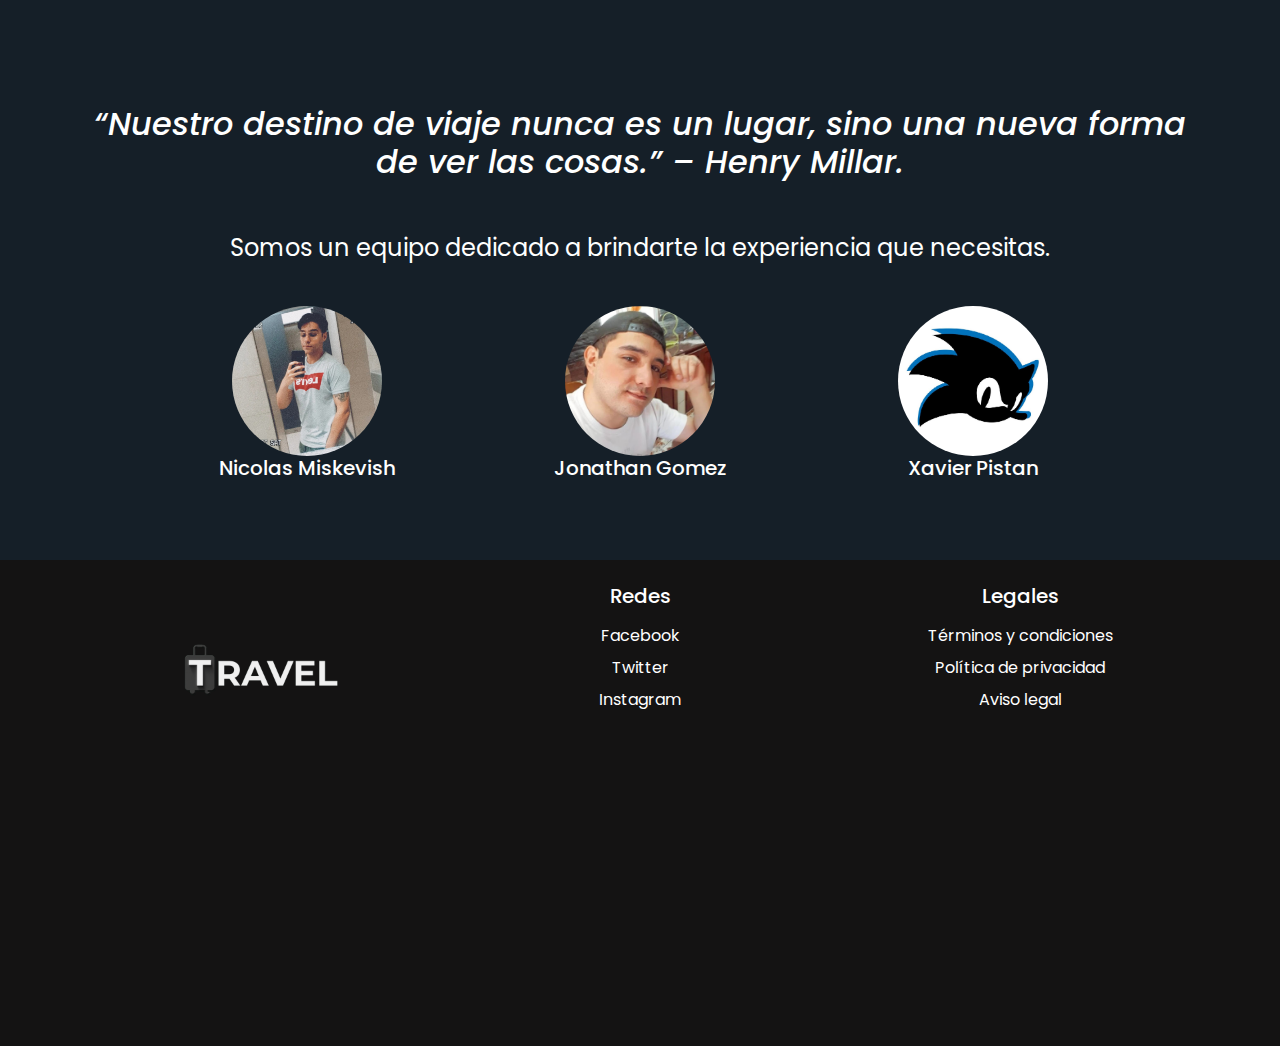
==== paginas/about.html @ 8602bd71 "se añadio el sobre nosotros" ====
<!DOCTYPE html>
<html lang="es_AR">
  <head>
    <meta charset="UTF-8" />
    <meta name="viewport" content="width=device-width, initial-scale=1.0" />
    <meta
      name="Author"
      content="Nicolas Jose Miskevish Jonathan Isaias Gomez Xavier Pistan"
    />
    <meta name="keywords" content="Viajes travels internacionales nacionales" />
    <meta name="description" content="Pagina de viajes" />
    <link
      rel="shortcut icon"
      href="./img/Logo-Favicon-sin-fondo.png"
      type="image/x-icon"
    />
    <title>Travel</title>
    <!-- CSS y CDN-->
    <link
      href="https://cdn.jsdelivr.net/npm/bootstrap@5.3.3/dist/css/bootstrap.min.css"
      rel="stylesheet"
      integrity="sha384-QWTKZyjpPEjISv5WaRU9OFeRpok6YctnYmDr5pNlyT2bRjXh0JMhjY6hW+ALEwIH"
      crossorigin="anonymous"
    />
    <link rel="stylesheet" href="../Styles.css/Styles.css" />
    <!-- Fonst -->
    <link rel="preconnect" href="https://fonts.googleapis.com" />
    <link rel="preconnect" href="https://fonts.gstatic.com" crossorigin />
    <link
      href="https://fonts.googleapis.com/css2?family=Roboto:ital,wght@0,100;0,300;0,400;0,500;0,700;0,900;1,100;1,300;1,400;1,500;1,700;1,900&display=swap"
      rel="stylesheet"
    />
  </head>
  <body>
    <!-- Navbar -->
    <!--!!! NAVBAR Y MODAL DE SUBSCRIPCION AQUI (para nico) !!!-->

    <main>
      <div class="container">
      <h2 class="text-center my-5 fst-italic">“Nuestro destino de viaje nunca es un lugar, sino una nueva forma de ver las cosas.” – Henry Millar.</h2>
      <p class="fs-4 text-center">Somos un equipo dedicado a brindarte la experiencia que necesitas.</p>
      
      <div class="row justify-content-center gap-5">

        <div class="col-12 col-sm-4 col-md-3 my-4 ">
          <div class="about-us-img">
            <img src="../img/nicolas-foto.jpg" alt="Nicolas Miskevish" class="rounded-circle">
            <h5>Nicolas Miskevish</h5>
          </div>     
        </div>

        <div class="col-12 col-sm-4 col-md-3 my-4">
          <div class="about-us-img">
            <img src="../img/jonathan-foto.png" alt="Jonathan Gomez" class="rounded-circle">
            <h5>Jonathan Gomez</h5>
          </div>
        </div>

        <div class="col-12 col-sm-4 col-md-3 my-4">         
          <div class="about-us-img">
            <img src="../img/xavier-avatar.jpg" alt="Xavier Pistan" class="rounded-circle">
            <h5>Xavier Pistan</h5>
          </div>
        </div>
        
      </div>

      </div>
        </main>
        <footer class="py-4 mt-5">
          <div class="container">
            <div class="row gy-4 justify-content-evenly">
              <div class="col-12 col-md-6 col-lg-4 text-center">
                <a href="../index.html">
                  <img
                    src="../img/Logo-Navbar-sin-fondo.png"
                    alt="Logo"
                    class="img-footer"
                  />
                </a>
              </div>

          <div class="col-12 col-md-6 col-lg-4">
            <h5 class="text-white mb-3 text-center">Redes</h5>
            <div class="d-flex flex-column align-items-center gap-2">
              <a href="https://www.facebook.com" class="footer-link"
                >Facebook</a
              >
              <a href="https://www.twitter.com" class="footer-link">Twitter</a>
              <a href="https://www.instagram.com/" class="footer-link"
                >Instagram</a
              >
            </div>
          </div>

          <div class="col-12 col-md-6 col-lg-4 text-center">
            <h5 class="text-white mb-3">Legales</h5>
            <div
              class="d-flex flex-column align-items-center gap-2 text-center"
            >
              <a href="./error-404.html" class="footer-link"
                >Términos y condiciones</a
              >
              <a href="./error-404.html" class="footer-link"
                >Política de privacidad</a
              >
              <a href="./error-404.html" class="footer-link"
                >Aviso legal</a
              >
            </div>
          </div>
        </div>

            <div class="row mt-4 d-none d-lg-flex">
              <div class="col-12">
                <div class="mapa-container">
                  <iframe
                    src="https://www.google.com/maps/embed?pb=!1m18!1m12!1m3!1d3560.105916739557!2d-65.207167!3d-26.836583299999994!2m3!1f0!2f0!3f0!3m2!1i1024!2i768!4f13.1!3m3!1m2!1s0x94225d3ad7f30f1d%3A0xf8606cd659b8e3e4!2sRollingCode%20School!5e0!3m2!1ses-419!2sar!4v1734990661058!5m2!1ses-419!2sar"
                    allowfullscreen=""
                    loading="lazy"
                    referrerpolicy="no-referrer-when-downgrade"
                  ></iframe>
                </div>
              </div>
            </div>
          </div>
        </footer>
        <script
          src="https://cdn.jsdelivr.net/npm/bootstrap@5.3.3/dist/js/bootstrap.bundle.min.js"
          integrity="sha384-YvpcrYf0tY3lHB60NNkmXc5s9fDVZLESaAA55NDzOxhy9GkcIdslK1eN7N6jIeHz"
          crossorigin="anonymous"
        ></script>
      </body>
    </html>
  </body>
</html>
---- Styles.css/Styles.css ----
@import url("https://fonts.googleapis.com/css2?family=Poppins:wght@300;400;500;600;700;800,900&display=swap");

* {
  font-family: "Poppins", sans-serif;
  padding: 0;
  margin: 0;
  box-sizing: border-box;
}

body {
  background: #151f28;
  color: #fff;
  overflow-x: hidden;
  padding-top: 57px;
}

.btn-primary {
  background-color: #1e3a5f;
  border-color: #00d9ff;
}

.btn-primary:hover {
  background-color: #3e89e0;
  border-color: #004085;
}

.btn:before {
  background-color: #00d9ff;
  height: 150px;
  width: 200px;
  top: 100%;
  left: 100%;
  transition: all 0.7s;
}
/*navbar*/

.navbar {
  background-color: #141313;
  font-size: 20px;
}

.navbar-toggler-icon {
  background-image: url("data:image/svg+xml;charset=UTF8,%3Csvg xmlns='http://www.w3.org/2000/svg' viewBox='0 0 30 30'%3E%3Cpath stroke='rgba(255, 255, 255, 1)' stroke-width='2' d='M4 7h22M4 15h22M4 23h22'/%3E%3C/svg%3E");
}

.img-logo {
  width: 190px;
  transition: transform 0.3s ease;
}

.img-logo:hover {
  transform: scale(1.05);
}

.nav-link {
  color: white;
  text-decoration: none;
  transition: color 0.3s ease, transform 0.3s ease;
}

.nav-link:hover {
  color: #1abc9c;
  transform: scale(1.1);
}

@media (max-width: 900px) {
  body {
    padding-top: 70px;
  }
}

/*fin  de navbar*/

.tamanio-carrousel {
  div {
    img {
      height: 350px;
      object-fit: cover;
    }
  }
}

.card {
  background-color: #141313;
  border-color: #004085;
  display: flex;
  flex-direction: column;
  justify-content: center;
  text-align: center;
}

.nav-link {
  color: white;
}

.text-hidden {
  overflow: hidden;
  display: -webkit-box;
  -webkit-line-clamp: 3;
  -webkit-box-orient: vertical;
  transition: max-height 0.3s ease;
  max-height: 12em;
}

.paginacion {
  background-color: #141313;
  color: white;
  border: 1px solid #1a1a2e;
  &:hover {
    background-color: #004085;
    color: white;
  }
}

.paginacion.active {
  background-color: #004085;
  border-color: #004085;
  color: white;
}

footer {
  background-color: #141313;
}

.footer-link {
  color: white;
  text-decoration: none;
  transition: color 0.3s ease, transform 0.3s ease;
}

.footer-link:hover {
  color: #1abc9c;
  transform: scale(1.1);
}

.mapa-container {
  height: 250px;
  width: 100%;
  margin-bottom: -16px;
}

.mapa-container iframe {
  width: 100%;
  height: 100%;
  border: 0;
}

.img-footer {
  max-width: 180px;
  transition: transform 0.3s ease;
}

.img-footer:hover {
  transform: scale(1.05);
}
/*comienzo de pagina error-404*/
.error-404-container {
  min-height: 100vh;
  background-color: #151f28;
}

.error-404-image {
  max-width: 100%;
  height: auto;
}

.error-404-text {
  color: #ffffff;
}

.error-404-numero {
  font-size: 128px;
  font-weight: bold;
  color: #0984e3;
  text-shadow: 2px 2px 4px rgba(0, 0, 0, 0.1);
}

@media (max-width: 768px) {
  .error-numbero {
    font-size: 96px;
  }
}

.back-button {
  transition: transform 0.3s ease;
}

.back-button:hover {
  transform: translateY(-3px);
}

/*fin de pagina error-404 */

/* sobre nosotros */

.about-us-img {
  text-align: center;
}

.about-us-img img {
  height: 150px;
  width: 150px;
  object-fit: cover;
}
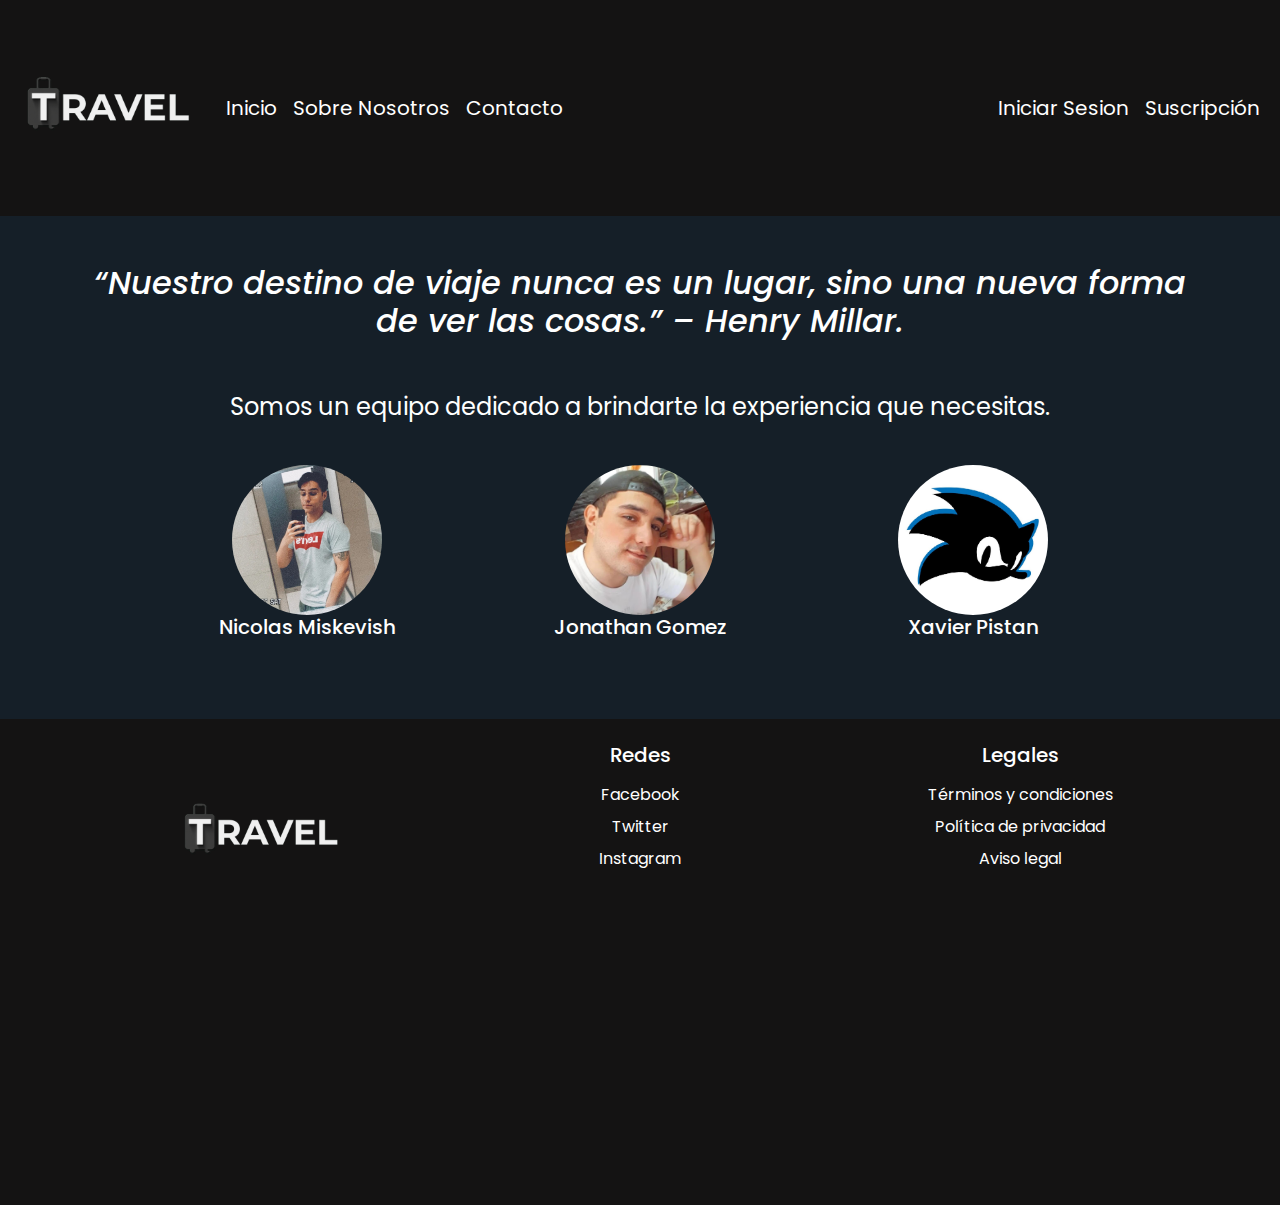
==== commit 51bbade3: "se cambio el navbar de fixed a stiky" ====
--- a/paginas/about.html
+++ b/paginas/about.html
@@ -11,7 +11,7 @@
     <meta name="description" content="Pagina de viajes" />
     <link
       rel="shortcut icon"
-      href="./img/Logo-Favicon-sin-fondo.png"
+      href="../img/Logo-Favicon-sin-fondo.png"
       type="image/x-icon"
     />
     <title>Travel</title>
@@ -33,8 +33,128 @@
   </head>
   <body>
     <!-- Navbar -->
-    <!--!!! NAVBAR Y MODAL DE SUBSCRIPCION AQUI (para nico) !!!-->
-
+    <nav class="navbar navbar-expand-lg">
+      <div class="container-fluid">
+        <a class="navbar-brand" href="../index.html">
+          <img
+            class="img-logo"
+            src="../img/Logo-Navbar-sin-fondo.png"
+            alt="Logo"
+          />
+        </a>
+        <button
+          class="navbar-toggler "
+          type="button"
+          data-bs-toggle="collapse"
+          data-bs-target="#navbarNav"
+          aria-controls="navbarNav"
+          aria-expanded="false"
+          aria-label="Toggle navigation"
+        >
+          <span class="navbar-toggler-icon"></span>
+        </button>
+        <div class="collapse navbar-collapse" id="navbarNav">
+          <ul class="navbar-nav me-auto mb-2 mb-lg-0">
+            <li class="nav-item">
+              <a class="nav-link" href="../index.html">Inicio</a>
+            </li>
+            <li class="nav-item">
+              <a class="nav-link" href="./about.html">Sobre Nosotros</a>
+            </li>
+            <li class="nav-item">
+              <a class="nav-link" href="./contact.html">Contacto</a>
+            </li>
+          </ul>
+          <ul class="navbar-nav">
+            <li class="nav-item">
+              <a class="nav-link" href="./inicio-sesion.html">Iniciar Sesion</a>
+            </li>
+            <li class="nav-item">
+              <a
+                class="nav-link"
+                href="#"
+                data-bs-toggle="modal"
+                data-bs-target="#subscribeModal"
+                >Suscripción</a
+              >
+            </li>
+          </ul>
+        </div>
+      </div>
+    </nav>
+      <!-- Modal de Suscripción -->
+    <div
+      class="modal fade"
+      id="subscribeModal"
+      tabindex="-1"
+      aria-labelledby="subscribeModalLabel"
+      aria-hidden="true"
+    >
+      <div class="modal-dialog">
+        <div class="modal-content">
+          <div class="modal-header">
+            <h5 class="modal-title text-dark" id="subscribeModalLabel">
+              Suscríbete a nuestro blog
+            </h5>
+            <button
+              type="button"
+              class="btn-close"
+              data-bs-dismiss="modal"
+              aria-label="Close"
+            ></button>
+          </div>
+          <div class="modal-body">
+            <form id="subscribeForm">
+              <div class="mb-3">
+                <label for="name" class="form-label">Nombre completo</label>
+                <input
+                  type="text"
+                  class="form-control"
+                  id="name"
+                  placeholder="Ingresa tu nombre completo"
+                  required
+                  maxlength="30"
+                  minlength="9"
+                />
+              </div>
+              <div class="mb-3">
+                <label for="email" class="form-label">Correo electrónico</label>
+                <input
+                  type="email"
+                  class="form-control"
+                  id="email"
+                  placeholder="Ingresa tu correo"
+                  required
+                  maxlength="30"
+                  minlength="9"
+                />
+              </div>
+              <div class="form-check mb-3">
+                <input
+                  class="form-check-input"
+                  type="checkbox"
+                  required
+                  value=""
+                  id="flexCheckChecked"
+                  checked
+                />
+                <label
+                  class="form-check-label text-dark"
+                  for="flexCheckChecked "
+                >
+                  ¿Desea recibir notificaciones por email?
+                </label>
+              </div>
+              <button type="submit" class="btn btn-primary w-100">
+                Suscribirme
+              </button>
+            </form>
+          </div>
+        </div>
+      </div>
+    </div>
+
+      <!--fin de navbar-->    
     <main>
       <div class="container">
       <h2 class="text-center my-5 fst-italic">“Nuestro destino de viaje nunca es un lugar, sino una nueva forma de ver las cosas.” – Henry Millar.</h2>
--- a/Styles.css/Styles.css
+++ b/Styles.css/Styles.css
@@ -11,7 +11,6 @@
   background: #151f28;
   color: #fff;
   overflow-x: hidden;
-  padding-top: 57px;
 }
 
 .btn-primary {
@@ -35,8 +34,19 @@
 /*navbar*/
 
 .navbar {
+  position: sticky;
+  width: 100%;
+  top: 0;
+  z-index: 1000;
   background-color: #141313;
   font-size: 20px;
+}
+
+.navbar-sticky {
+  position: sticky;
+  width: 100%;
+  top: 0;
+  z-index: 100;
 }
 
 .navbar-toggler-icon {
@@ -63,18 +73,12 @@
   transform: scale(1.1);
 }
 
-@media (max-width: 900px) {
-  body {
-    padding-top: 70px;
-  }
-}
-
 /*fin  de navbar*/
 
-.tamanio-carrousel {
+.height-carrousel {
   div {
     img {
-      height: 350px;
+      height: 290px;
       object-fit: cover;
     }
   }
@@ -145,6 +149,15 @@
   border: 0;
 }
 
+.mapa-contacto {
+  height: 350px;
+}
+
+.mapa-contacto iframe {
+  width: 100%;
+  height: 100%;
+}
+
 .img-footer {
   max-width: 180px;
   transition: transform 0.3s ease;
@@ -191,6 +204,52 @@
 
 /*fin de pagina error-404 */
 
+/*comienzo galeria*/
+
+.gallery-img {
+  width: 100%;
+  height: 100%;
+
+  object-fit: cover;
+  border-radius: 23px;
+}
+
+.box:hover {
+  transform: scale(1.05);
+  transition: 0.5s;
+}
+
+/* final galeria */
+/*inicio-sesion*/
+
+.section-login {
+  margin-top: 250px;
+}
+.btn-primary {
+  background-color: #1e3a5f;
+  border-color: #00d9ff;
+}
+
+.btn-primary:hover {
+  background-color: #3e89e0;
+  border-color: #004085;
+}
+
+.btn:before {
+  background-color: #00d9ff;
+  height: 150px;
+  width: 200px;
+  top: 100%;
+  left: 100%;
+  transition: all 0.7s;
+}
+
+.fila-1 {
+  max-width: 1000px;
+  margin: auto;
+}
+/*fin de inicio de sesion*/
+
 /* sobre nosotros */
 
 .about-us-img {
